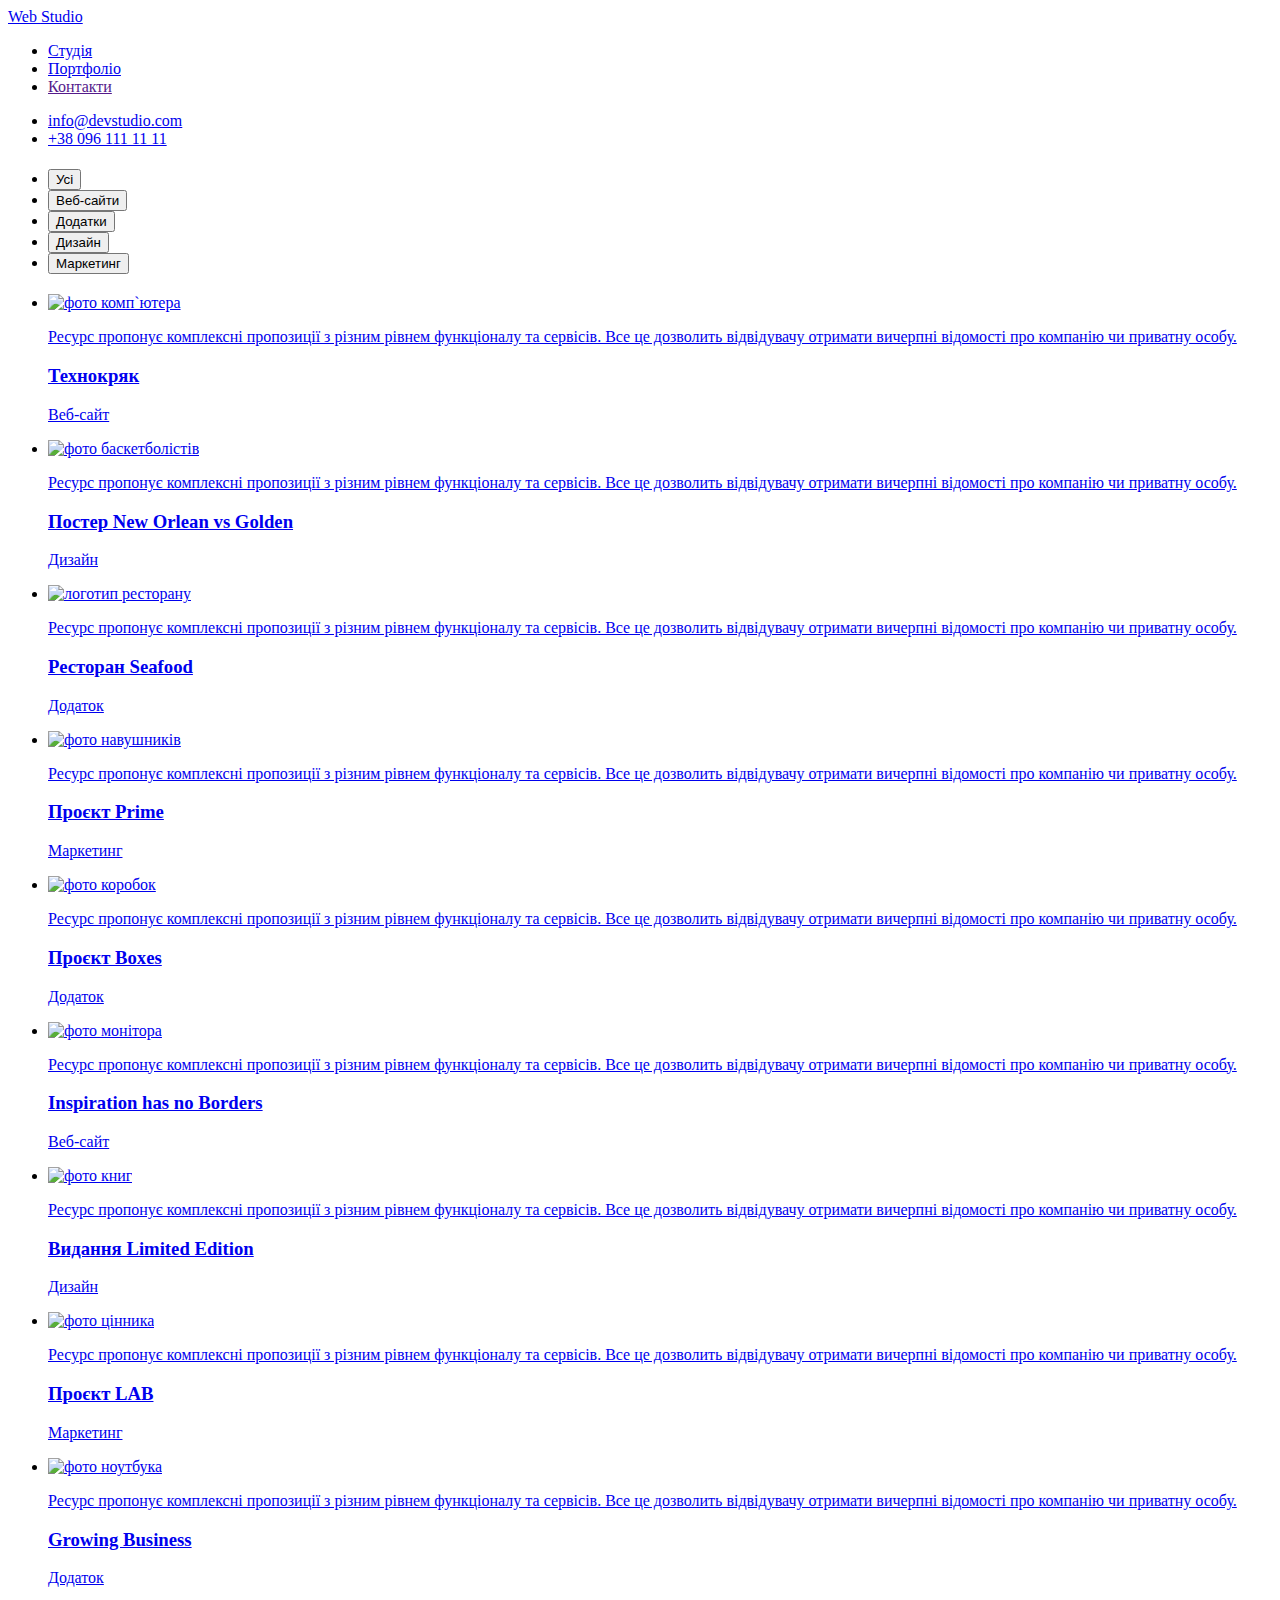
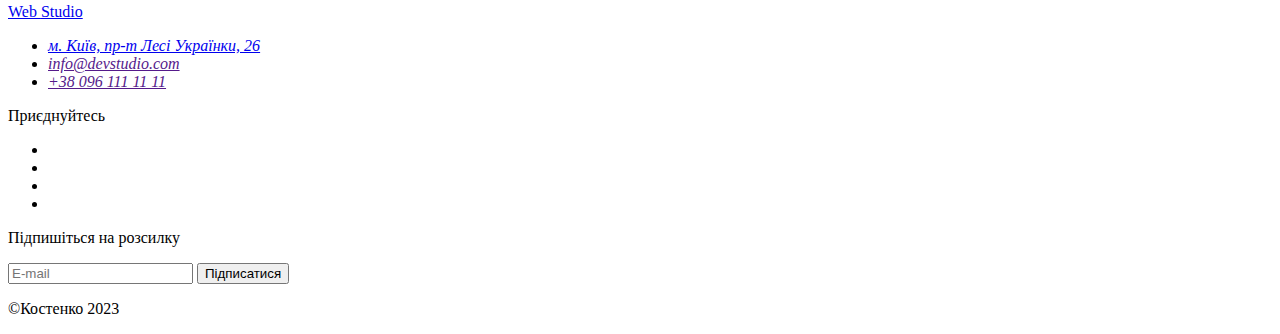
==== portfolio.html @ b9095c3d "Add files via upload" ====
<!DOCTYPE html>
<html lang="uk">
<head>
    <meta charset="UTF-8">
    <meta http-equiv="X-UA-Compatible" content="IE=edge">
    <meta name="viewport" content="width=device-width, initial-scale=1.0">
    <title>Web Studio</title>
    <link rel="preconnect" href="https://fonts.googleapis.com">
    <link rel="preconnect" href="https://fonts.gstatic.com" crossorigin>
    <link href="https://fonts.googleapis.com/css2?family=Raleway:wght@700&family=Roboto:wght@400;500;700;900&display=swap" rel="stylesheet">
    <link rel="stylesheet" href="./css/style.css">
</head>
<body>
    <!--ШАПКА САЙТУ-->
    <header>
        <nav>
            <a class="logo" href="./index.html"> <span class="logo-in" >Web </span>Studio</a>

            <ul class="site-nav list">
                <li><a href="./index.html" class="link">Студія</a></li>
                <li><a href="./portfolio.html" class="link current">Портфоліо</a></li>
                <li><a href="" class="link">Контакти</a></li>
            </ul>
        </nav>
            <ul class="auth-nav list">
                <li>
                    <a href="mailto:info@devstudio.com" class="link">info@devstudio.com</a>
                </li>
                <li>
                    <a href="+38 096 111 11 11" class="link">+38 096 111 11 11</a>
                </li>
            </ul>
    </header>
    <main>
<!-- ПОРТФОЛІО -->        
        <section>
            <div>
                <!-- ФІЛЬТРИ ПОРТФОЛІО -->
                <h1 aria-label="Фільтри портфоліо"></h1>
                <ul class="portfolio list">
                    <li>
                        <button class="portfolio-button" type="button">Усі</button>
                    </li>
                    <li>
                        <button class="portfolio-button" type="button">Веб-сайти</button>
                    </li>
                    <li>
                        <button class="portfolio-button" type="button">Додатки</button>
                    </li>
                    <li>
                        <button class="portfolio-button" type="button">Дизайн</button>
                    </li>
                    <li>
                        <button class="portfolio-button" type="button">Маркетинг</button>
                    </li>
                </ul>
                <!-- НАШІ РОБОТИ -->
                <h2 aria-label="Портфоліо"></h2>
                <ul class="list developer">
                    <li>
                        <a class="list" href="#">
                            <div>
                                <img src="./images/portfolio/portfolio1.jpg" alt="фото комп`ютера" width="370">
                                <div>
                                    <div>
                                        <p class="text">Ресурс пропонує комплексні пропозиції з різним рівнем функціоналу та
                                        сервісів. Все це дозволить відвідувачу отримати вичерпні відомості про
                                        компанію чи приватну особу.
                                        </p>
                                    </div>
                                </div>
                            </div>
                            <div>
                                <h3 class="title">Технокряк</h3>
                                <p class="filter">Веб-сайт</p>
                            </div>
                        </a>
                    </li>
                    <li>
                        <a class="list" href="#">
                            <div>
                                <img src="./images/portfolio/portfolio2.jpg" alt="фото баскетболістів" width="370">
                                <div>
                                    <div>
                                        <p class="text">Ресурс пропонує комплексні пропозиції з різним рівнем функціоналу та
                                        сервісів. Все це дозволить відвідувачу отримати вичерпні відомості про
                                        компанію чи приватну особу.
                                        </p>
                                    </div>
                                </div>
                            </div>
                            <div>
                                <h3 class="title">Постер New Orlean vs Golden</h3>
                                <p class="filter">Дизайн</p>
                            </div>
                        </a>
                    </li>
                    <li>
                        <a class="list" href="#">
                            <div>
                                <img src="./images/portfolio/portfolio3.jpg" alt="логотип ресторану" width="370">
                                <div>
                                    <div>
                                        <p class="text">Ресурс пропонує комплексні пропозиції з різним рівнем функціоналу та
                                        сервісів. Все це дозволить відвідувачу отримати вичерпні відомості про
                                        компанію чи приватну особу.
                                        </p>
                                    </div>
                                </div>
                            </div>
                            <div>
                                <h3 class="title">Ресторан Seafood</h3>
                                <p class="filter">Додаток</p>
                            </div>
                        </a>
                    </li>
                    <li>
                        <a class="list" href="#">
                            <div>
                                <img src="./images/portfolio/portfolio4.jpg" alt="фото навушників" width="370">
                                <div>
                                    <div>
                                        <p class="text">Ресурс пропонує комплексні пропозиції з різним рівнем функціоналу та
                                        сервісів. Все це дозволить відвідувачу отримати вичерпні відомості про
                                        компанію чи приватну особу.
                                        </p>
                                    </div>
                                </div>
                            </div>
                            <div>
                                <h3 class="title">Проєкт Prime</h3>
                                <p class="filter">Маркетинг</p>
                            </div>
                        </a>
                    </li>
                    <li>
                        <a class="list" href="#">
                            <div>
                                <img src="./images/portfolio/portfolio5.jpg" alt="фото коробок" width="370">
                                <div>
                                    <div>
                                        <p class="text">Ресурс пропонує комплексні пропозиції з різним рівнем функціоналу та
                                        сервісів. Все це дозволить відвідувачу отримати вичерпні відомості про
                                        компанію чи приватну особу.
                                        </p>
                                    </div>
                                </div>
                            </div>
                            <div>
                                <h3 class="title">Проєкт Boxes</h3>
                                <p class="filter">Додаток</p>
                            </div>
                        </a>
                    </li>
                    <li>
                        <a class="list" href="#">
                            <div>
                                <img src="./images/portfolio/portfolio6.jpg" alt="фото монітора" width="370">
                                <div>
                                    <div>
                                        <p class="text">Ресурс пропонує комплексні пропозиції з різним рівнем функціоналу та
                                        сервісів. Все це дозволить відвідувачу отримати вичерпні відомості про
                                        компанію чи приватну особу.
                                        </p>
                                    </div>
                                </div>
                            </div>
                            <div>
                                <h3 class="title">Inspiration has no Borders</h3>
                                <p class="filter">Веб-сайт</p>
                            </div>
                        </a>
                    </li>
                    <li>
                        <a class="list" href="#">
                            <div>
                                <img src="./images/portfolio/portfolio7.jpg" alt="фото книг" width="370">
                                <div>
                                    <div>
                                        <p class="text">Ресурс пропонує комплексні пропозиції з різним рівнем функціоналу та
                                        сервісів. Все це дозволить відвідувачу отримати вичерпні відомості про
                                        компанію чи приватну особу.
                                        </p>
                                    </div>
                                </div>
                            </div>
                            <div>
                                <h3 class="title">Видання Limited Edition</h3>
                                <p class="filter">Дизайн</p>
                            </div>
                        </a>
                    </li>
                    <li>
                        <a class="list" href="#">
                            <div>
                                <img src="./images/portfolio/portfolio8.jpg" alt="фото цінника" width="370">
                                <div>
                                    <div>
                                        <p class="text">Ресурс пропонує комплексні пропозиції з різним рівнем функціоналу та
                                        сервісів. Все це дозволить відвідувачу отримати вичерпні відомості про
                                        компанію чи приватну особу.
                                        </p>
                                    </div>
                                </div>
                            </div>
                            <div>
                                <h3 class="title">Проєкт LAB</h3>
                                <p class="filter">Маркетинг</p>
                            </div>
                        </a>
                    </li>
                    <li>
                        <a class="list" href="#">
                            <div>
                                <img src="./images/portfolio/portfolio9.jpg" alt="фото ноутбука" width="370">
                                <div>
                                    <div>
                                        <p class="text">Ресурс пропонує комплексні пропозиції з різним рівнем функціоналу та
                                        сервісів. Все це дозволить відвідувачу отримати вичерпні відомості про
                                        компанію чи приватну особу.
                                        </p>
                                    </div>
                                </div>
                            </div>
                            <div>
                                <h3 class="title">Growing Business</h3>
                                <p class="filter">Додаток</p>
                            </div>
                        </a>
                    </li>
                </ul>
            </div>
        </section>
    </main>
<!--ПІДВАЛ-->
<footer class="footer">
    <div>
        <div>          
            <a class="logo" href="./index.html"> <span class="logo-in" >Web </span>Studio</a>
            <address>
                <ul class="list">
                    <li>
                        <a class="maps" href="https://goo.gl/maps/62NH4mXpDvtfNdRu7">м. Київ, пр-т Лесі Українки, 26</a>
                    </li>
                    <li>
                        <a class="coll" href="">info@devstudio.com</a>
                    </li>
                    <li>
                        <a class="coll" href="">+38 096 111 11 11</a>
                    </li>
                </ul>
            </address>
        </div>
<!-- Кнопки соц.мережі футера -->            
        <div>
            <p class="title">Приєднуйтесь</p>
            <ul class="list">
                <li><a href=""></a></li>
                <li><a href=""></a></li>
                <li><a href=""></a></li>
                <li><a href=""></a></li>
            </ul>
        </div>
<!-- Підписка на розсилку -->
        <div>
            <p class="title">Підпишіться на розсилку</p>
            <input class="border" type="email" name="email" placeholder="E-mail">
            <button class="button" type="submit">Підписатися
                <a href="&copy;"></a>
            </button>
        </div>
    </div>
    <p class="copery">&copy;Костенко 2023</p>
</footer>
</body>
</html>
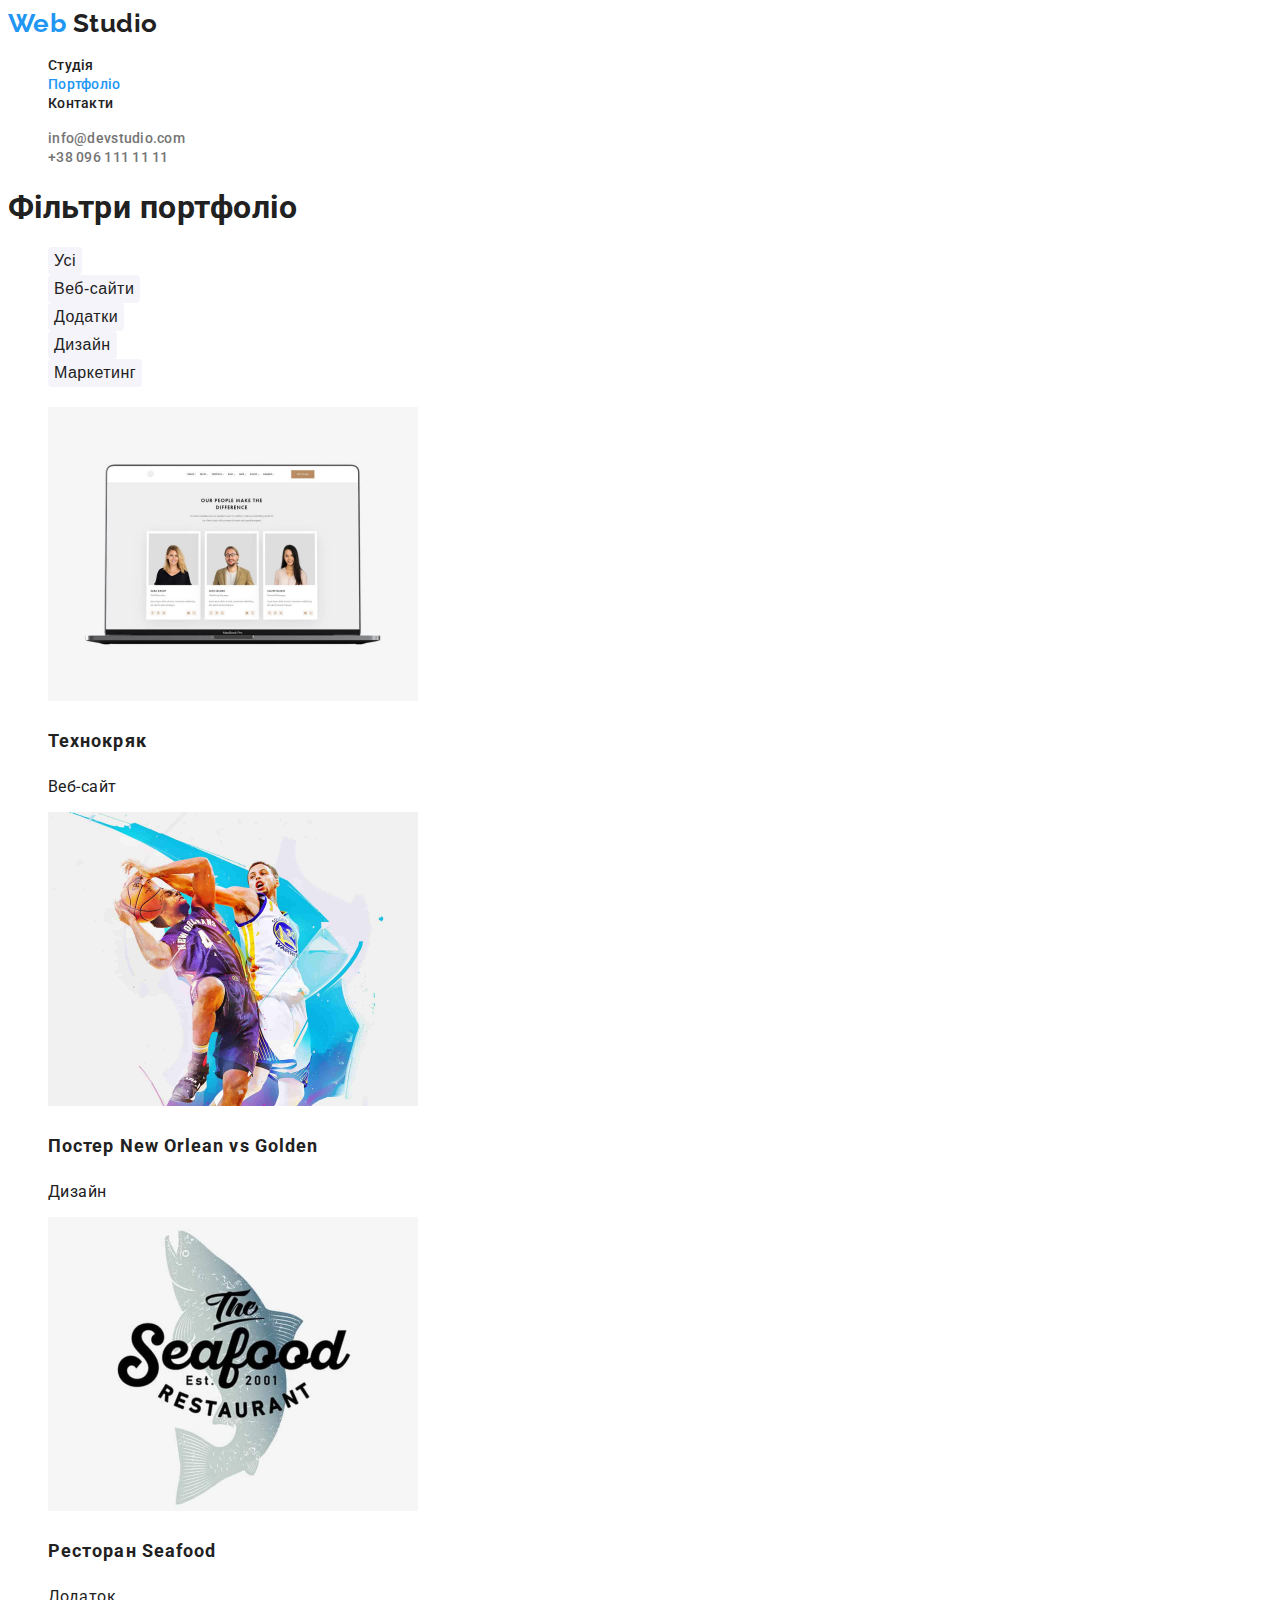
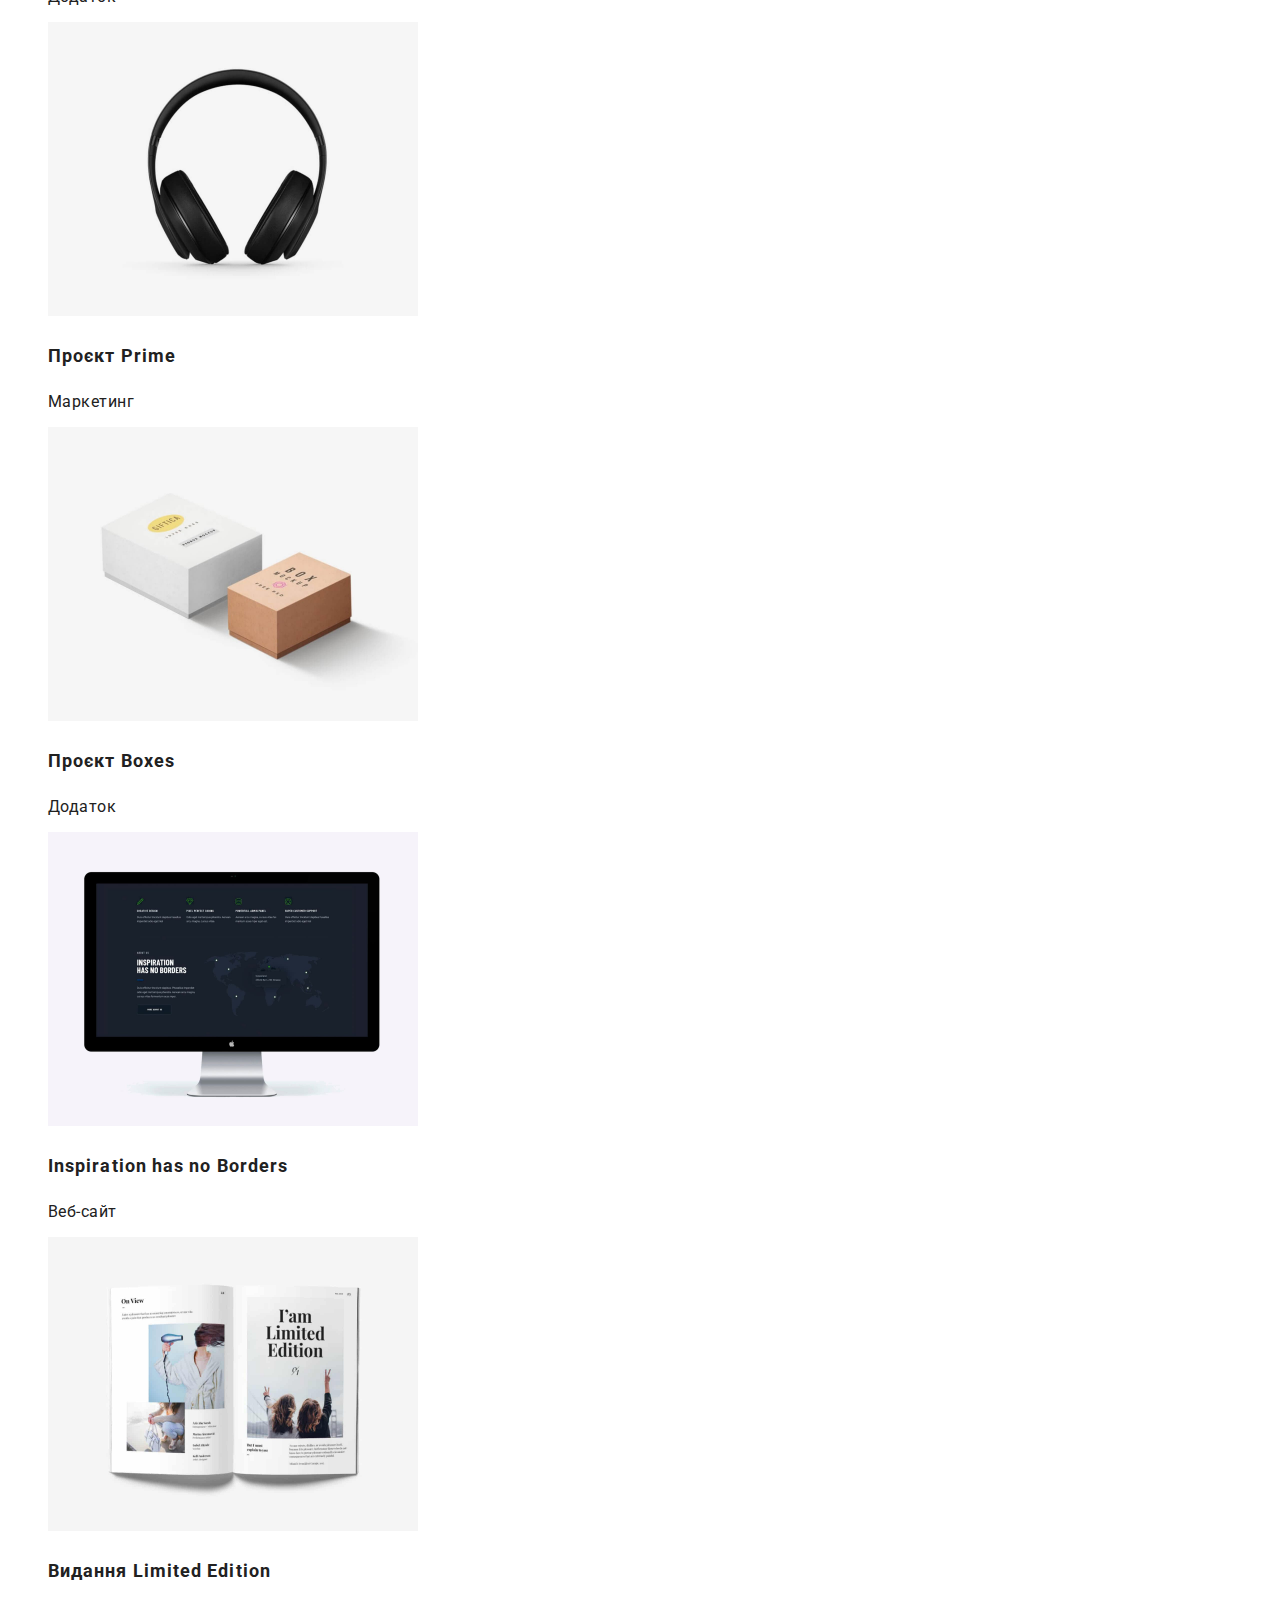
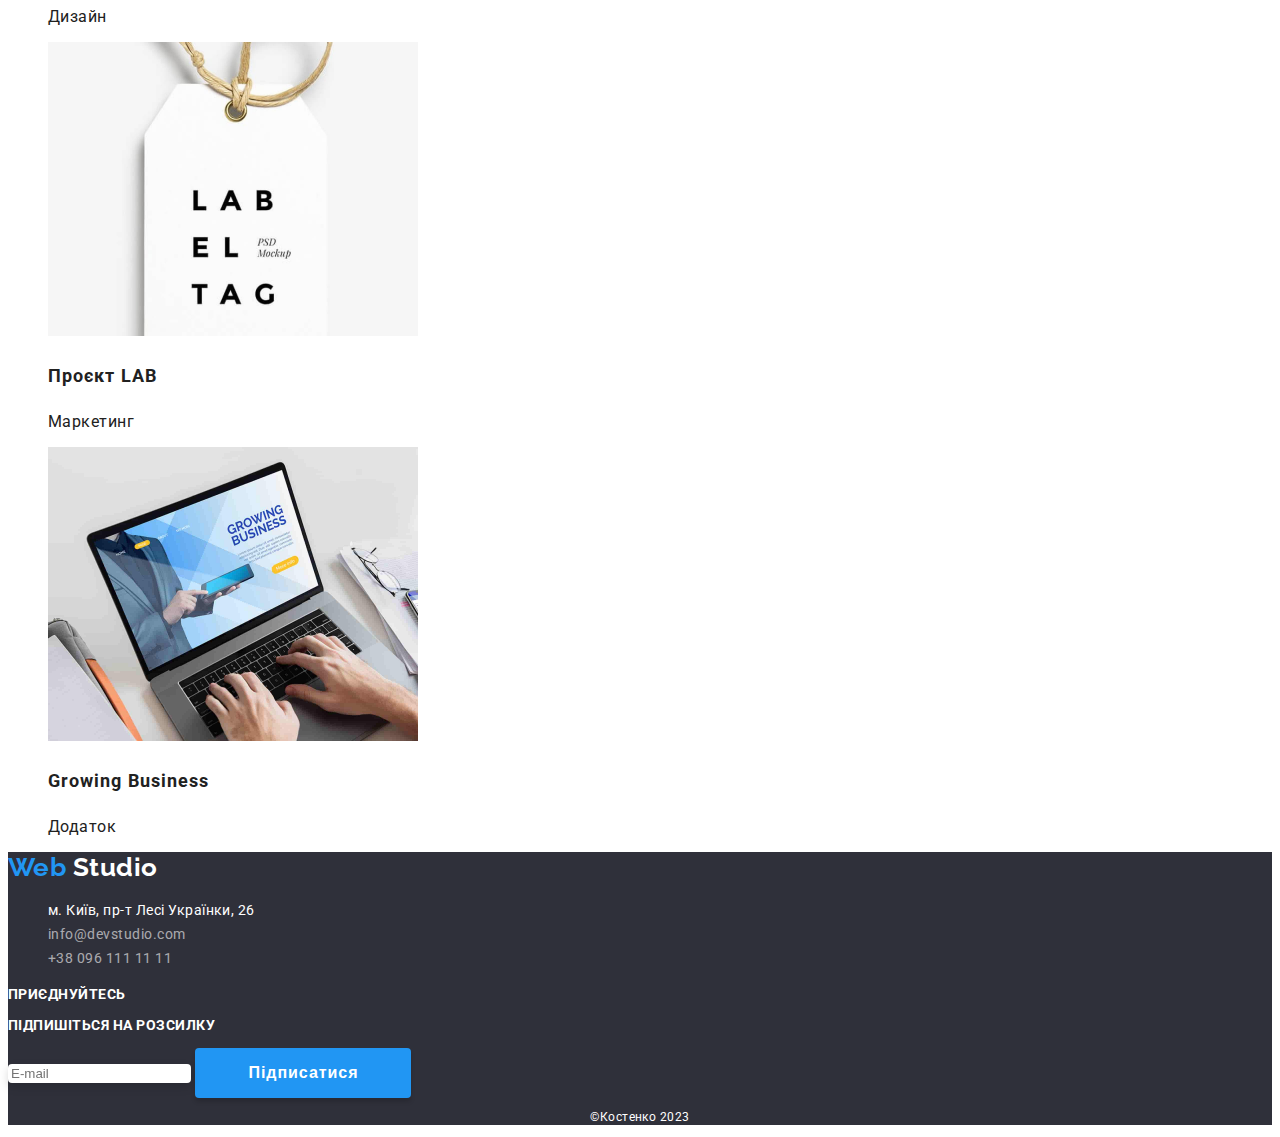
==== commit 6b2ba7a5: "Update portfolio.html" ====
--- a/portfolio.html
+++ b/portfolio.html
@@ -36,8 +36,8 @@
         <section>
             <div>
                 <!-- ФІЛЬТРИ ПОРТФОЛІО -->
-                <h1 aria-label="Фільтри портфоліо"></h1>
-                <ul class="portfolio list">
+                <h1>Фільтри портфоліо</h1>
+                <ul class="developer list">
                     <li>
                         <button class="portfolio-button" type="button">Усі</button>
                     </li>
@@ -58,175 +58,49 @@
                 <h2 aria-label="Портфоліо"></h2>
                 <ul class="list developer">
                     <li>
-                        <a class="list" href="#">
-                            <div>
-                                <img src="./images/portfolio/portfolio1.jpg" alt="фото комп`ютера" width="370">
-                                <div>
-                                    <div>
-                                        <p class="text">Ресурс пропонує комплексні пропозиції з різним рівнем функціоналу та
-                                        сервісів. Все це дозволить відвідувачу отримати вичерпні відомості про
-                                        компанію чи приватну особу.
-                                        </p>
-                                    </div>
-                                </div>
-                            </div>
-                            <div>
-                                <h3 class="title">Технокряк</h3>
-                                <p class="filter">Веб-сайт</p>
-                            </div>
-                        </a>
+                        <img src="./images/portfolio/portfolio1.jpg" alt="фото комп`ютера" width="370">
+                        <h3 class="title">Технокряк</h3>
+                        <p class="filter">Веб-сайт</p>
                     </li>
                     <li>
-                        <a class="list" href="#">
-                            <div>
-                                <img src="./images/portfolio/portfolio2.jpg" alt="фото баскетболістів" width="370">
-                                <div>
-                                    <div>
-                                        <p class="text">Ресурс пропонує комплексні пропозиції з різним рівнем функціоналу та
-                                        сервісів. Все це дозволить відвідувачу отримати вичерпні відомості про
-                                        компанію чи приватну особу.
-                                        </p>
-                                    </div>
-                                </div>
-                            </div>
-                            <div>
-                                <h3 class="title">Постер New Orlean vs Golden</h3>
-                                <p class="filter">Дизайн</p>
-                            </div>
-                        </a>
+                        <img src="./images/portfolio/portfolio2.jpg" alt="фото баскетболістів" width="370">
+                        <h3 class="title">Постер New Orlean vs Golden</h3>
+                        <p class="filter">Дизайн</p>
                     </li>
                     <li>
-                        <a class="list" href="#">
-                            <div>
-                                <img src="./images/portfolio/portfolio3.jpg" alt="логотип ресторану" width="370">
-                                <div>
-                                    <div>
-                                        <p class="text">Ресурс пропонує комплексні пропозиції з різним рівнем функціоналу та
-                                        сервісів. Все це дозволить відвідувачу отримати вичерпні відомості про
-                                        компанію чи приватну особу.
-                                        </p>
-                                    </div>
-                                </div>
-                            </div>
-                            <div>
-                                <h3 class="title">Ресторан Seafood</h3>
-                                <p class="filter">Додаток</p>
-                            </div>
-                        </a>
+                        <img src="./images/portfolio/portfolio3.jpg" alt="логотип ресторану" width="370">
+                        <h3 class="title">Ресторан Seafood</h3>
+                        <p class="filter">Додаток</p>
                     </li>
                     <li>
-                        <a class="list" href="#">
-                            <div>
-                                <img src="./images/portfolio/portfolio4.jpg" alt="фото навушників" width="370">
-                                <div>
-                                    <div>
-                                        <p class="text">Ресурс пропонує комплексні пропозиції з різним рівнем функціоналу та
-                                        сервісів. Все це дозволить відвідувачу отримати вичерпні відомості про
-                                        компанію чи приватну особу.
-                                        </p>
-                                    </div>
-                                </div>
-                            </div>
-                            <div>
-                                <h3 class="title">Проєкт Prime</h3>
-                                <p class="filter">Маркетинг</p>
-                            </div>
-                        </a>
+                        <img src="./images/portfolio/portfolio4.jpg" alt="фото навушників" width="370">
+                        <h3 class="title">Проєкт Prime</h3>
+                        <p class="filter">Маркетинг</p>
                     </li>
                     <li>
-                        <a class="list" href="#">
-                            <div>
-                                <img src="./images/portfolio/portfolio5.jpg" alt="фото коробок" width="370">
-                                <div>
-                                    <div>
-                                        <p class="text">Ресурс пропонує комплексні пропозиції з різним рівнем функціоналу та
-                                        сервісів. Все це дозволить відвідувачу отримати вичерпні відомості про
-                                        компанію чи приватну особу.
-                                        </p>
-                                    </div>
-                                </div>
-                            </div>
-                            <div>
-                                <h3 class="title">Проєкт Boxes</h3>
-                                <p class="filter">Додаток</p>
-                            </div>
-                        </a>
+                        <img src="./images/portfolio/portfolio5.jpg" alt="фото коробок" width="370">
+                        <h3 class="title">Проєкт Boxes</h3>
+                        <p class="filter">Додаток</p>
                     </li>
                     <li>
-                        <a class="list" href="#">
-                            <div>
-                                <img src="./images/portfolio/portfolio6.jpg" alt="фото монітора" width="370">
-                                <div>
-                                    <div>
-                                        <p class="text">Ресурс пропонує комплексні пропозиції з різним рівнем функціоналу та
-                                        сервісів. Все це дозволить відвідувачу отримати вичерпні відомості про
-                                        компанію чи приватну особу.
-                                        </p>
-                                    </div>
-                                </div>
-                            </div>
-                            <div>
-                                <h3 class="title">Inspiration has no Borders</h3>
-                                <p class="filter">Веб-сайт</p>
-                            </div>
-                        </a>
+                        <img src="./images/portfolio/portfolio6.jpg" alt="фото монітора" width="370">
+                        <h3 class="title">Inspiration has no Borders</h3>
+                        <p class="filter">Веб-сайт</p>
                     </li>
                     <li>
-                        <a class="list" href="#">
-                            <div>
-                                <img src="./images/portfolio/portfolio7.jpg" alt="фото книг" width="370">
-                                <div>
-                                    <div>
-                                        <p class="text">Ресурс пропонує комплексні пропозиції з різним рівнем функціоналу та
-                                        сервісів. Все це дозволить відвідувачу отримати вичерпні відомості про
-                                        компанію чи приватну особу.
-                                        </p>
-                                    </div>
-                                </div>
-                            </div>
-                            <div>
-                                <h3 class="title">Видання Limited Edition</h3>
-                                <p class="filter">Дизайн</p>
-                            </div>
-                        </a>
+                        <img src="./images/portfolio/portfolio7.jpg" alt="фото книг" width="370">
+                        <h3 class="title">Видання Limited Edition</h3>
+                        <p class="filter">Дизайн</p>
                     </li>
                     <li>
-                        <a class="list" href="#">
-                            <div>
-                                <img src="./images/portfolio/portfolio8.jpg" alt="фото цінника" width="370">
-                                <div>
-                                    <div>
-                                        <p class="text">Ресурс пропонує комплексні пропозиції з різним рівнем функціоналу та
-                                        сервісів. Все це дозволить відвідувачу отримати вичерпні відомості про
-                                        компанію чи приватну особу.
-                                        </p>
-                                    </div>
-                                </div>
-                            </div>
-                            <div>
-                                <h3 class="title">Проєкт LAB</h3>
-                                <p class="filter">Маркетинг</p>
-                            </div>
-                        </a>
+                        <img src="./images/portfolio/portfolio8.jpg" alt="фото цінника" width="370">
+                        <h3 class="title">Проєкт LAB</h3>
+                        <p class="filter">Маркетинг</p>
                     </li>
                     <li>
-                        <a class="list" href="#">
-                            <div>
-                                <img src="./images/portfolio/portfolio9.jpg" alt="фото ноутбука" width="370">
-                                <div>
-                                    <div>
-                                        <p class="text">Ресурс пропонує комплексні пропозиції з різним рівнем функціоналу та
-                                        сервісів. Все це дозволить відвідувачу отримати вичерпні відомості про
-                                        компанію чи приватну особу.
-                                        </p>
-                                    </div>
-                                </div>
-                            </div>
-                            <div>
-                                <h3 class="title">Growing Business</h3>
-                                <p class="filter">Додаток</p>
-                            </div>
-                        </a>
+                        <img src="./images/portfolio/portfolio9.jpg" alt="фото ноутбука" width="370">
+                        <h3 class="title">Growing Business</h3>
+                        <p class="filter">Додаток</p>
                     </li>
                 </ul>
             </div>
@@ -273,4 +147,4 @@
     <p class="copery">&copy;Костенко 2023</p>
 </footer>
 </body>
-</html>+</html>
--- a/css/style.css
+++ b/css/style.css
@@ -0,0 +1,246 @@
+:root {
+    --primary-text-color: #212121;
+    --title-text-color: #757575;
+    --accent-color: #2196F3;
+    --primary-bg-color: #FFFFFF;
+    --bg-color: #F5F4FA;
+}
+
+body {
+    /* outline: 2px solid tomato;  */
+    background-color: var(--primary-bg-color);
+    color: var(--primary-text-color);
+    font-family: roboto, sans-serif;
+    letter-spacing: 0.03em;
+}
+
+.logo {
+    text-decoration: none;
+    color: var(--primary-text-color);
+    font-family: raleway, sans-serif;
+    font-weight: 700;
+    font-size: 26px;
+    line-height: 1.2;
+}
+
+.logo-in {
+    color: var(--accent-color);
+    font-family: raleway, sans-serif;
+}
+
+.list {
+    list-style: none;
+    text-decoration: none;
+}
+
+.site-nav .link {
+    text-decoration: none;
+    color: var(--primary-text-color);
+    letter-spacing: 0.02em;
+    font-weight: 500;
+    font-size: 14px;
+    line-height: 1.15;
+}
+
+.site-nav .link.current {
+    color: var(--accent-color);
+}
+
+.site-nav .link:hover,
+.site-nav .link:focus {
+    color: var(--accent-color);
+}
+
+.auth-nav .link {
+    text-decoration: none;
+    color: var(--title-text-color);
+    letter-spacing: 0.02em;
+    font-weight: 500;
+    font-size: 14px;
+    line-height: 1.15;
+}
+
+.auth-nav .link:hover,
+.auth-nav .link:focus {
+    color: var(--accent-color);
+}
+
+.hero {
+    background: rgba(47, 48, 58, 0.8);
+    color: var(--primary-bg-color);
+    font-weight: 900;
+    font-size: 44px;
+    line-height: 1.36;
+    letter-spacing: 0.06em;
+    text-align: center;
+}
+
+.button {
+    width: 216px;
+    height: 50px;
+    font-weight: 700;
+    font-size: 16px;
+    line-height: 1.88;
+    letter-spacing: 0.06em;
+    color: var(--primary-bg-color);
+    background-color: var(--accent-color);
+    box-shadow: 0px 4px 4px rgb(0 0 0 / 15%);
+    border-radius: 4px;
+    cursor: pointer;
+    border: none;
+}
+
+.portfolio-button {
+    font-weight: 500;
+    font-size: 16px;
+    line-height: 1.62;
+    letter-spacing: 0.03em;
+    color: var(--primary-text-color);
+    background-color:  var(--bg-color);
+    border-radius: 4px;
+    cursor: pointer;
+    border: none;
+}
+
+.portfolio-button:hover,
+.portfolio-button:focus {
+    color: var(--primary-bg-color);
+    background-color:  var(--accent-color);
+}
+
+.section-title {
+    color: var(--primary-text-color);
+    font-weight: 700;
+    font-size: 36px;
+    line-height: 1.17;
+    text-align: center;
+}
+
+/* ІНФОРМАЦІЙНИЙ БЛОК */
+.feature .title {
+    color: var(--primary-text-color);
+    font-weight: 700;
+    font-size: 14px;
+    line-height: 1.14;
+    text-transform: uppercase;
+}
+
+.feature .text {
+    color: var(--title-text-color);
+    font-weight: 400;
+    font-size: 14px;
+    line-height: 1.71;
+}
+
+/* ЧИМ ЗАЙМАЄМОСЯ */
+.produkt .title {
+    width: 370px;
+    height: 70px;
+    text-transform: uppercase;
+    color: var(--primary-bg-color);
+    background: rgba(47, 48, 58, 0.8);
+    font-weight: 700;
+    font-size: 14px;
+    line-height: 1.14;
+}
+
+/* НАША КОМАНДА */
+.comando {
+    background: var(--bg-color);
+}
+.comando .title {
+    font-weight: 500;
+    font-size: 16px;
+    line-height: 1.19;
+}
+
+.comando .text {
+    color: var(--title-text-color);
+    font-weight: 400;
+    font-size: 16px;
+    line-height: 1.19;
+}
+
+/* ПІДВАЛ footer */
+footer {
+    background: #2F303A;
+    color: var(--primary-bg-color);
+}
+
+.footer .logo {
+    color: var(--primary-bg-color);
+    font-family: raleway, sans-serif;
+    font-weight: 700;
+    font-size: 26px;
+    line-height: 1.2;
+}
+
+.footer .maps {
+    font-style: normal;
+    text-decoration: none; 
+    color: var(--primary-bg-color);
+    font-weight: 400;
+    font-size: 14px;
+    line-height: 1.71;
+}
+
+.footer .coll {
+    font-style: normal;
+    text-decoration: none;
+    color: rgba(255, 255, 255, 0.6);
+    font-weight: 400;
+    font-size: 14px;
+    line-height: 1.71;
+}
+
+.footer .coll:hover,
+.footer .maps:hover,
+.footer .coll:focus,
+.footer .maps:focus {
+    color: var(--accent-color);
+}
+
+.footer .title {
+    text-transform: uppercase;
+    color: var(--primary-bg-color);
+    font-weight: 700;
+    font-size: 14px;
+    line-height: 1.14;
+}
+
+.footer .border {
+    border: 1px solid rgba(255, 255, 255, 0.3);
+    filter: drop-shadow(0px 4px 4px rgba(0, 0, 0, 0.15));
+    border-radius: 4px;
+}
+
+.footer .copery {    
+    text-align: center;
+    color: var(--primary-bg-color);
+    font-weight: 400;
+    font-size: 12px;
+    line-height: 1.2;
+}
+
+/* НАШІ РОБОТИ portfolio */
+.developer .title {
+    color: var(--primary-text-color);
+    font-weight: 700;
+    font-size: 18px;
+    line-height: 2;
+    letter-spacing: 0.06em;
+}
+
+.developer .text {
+    color: var(--primary-bg-color);
+    font-weight: 400;
+    font-size: 18px;
+    line-height: 1.56;
+}
+
+.developer .portfolio {
+    color: var(--title-text-color);
+    font-weight: 400;
+    font-size: 16px;
+    line-height: 1.88;
+}
